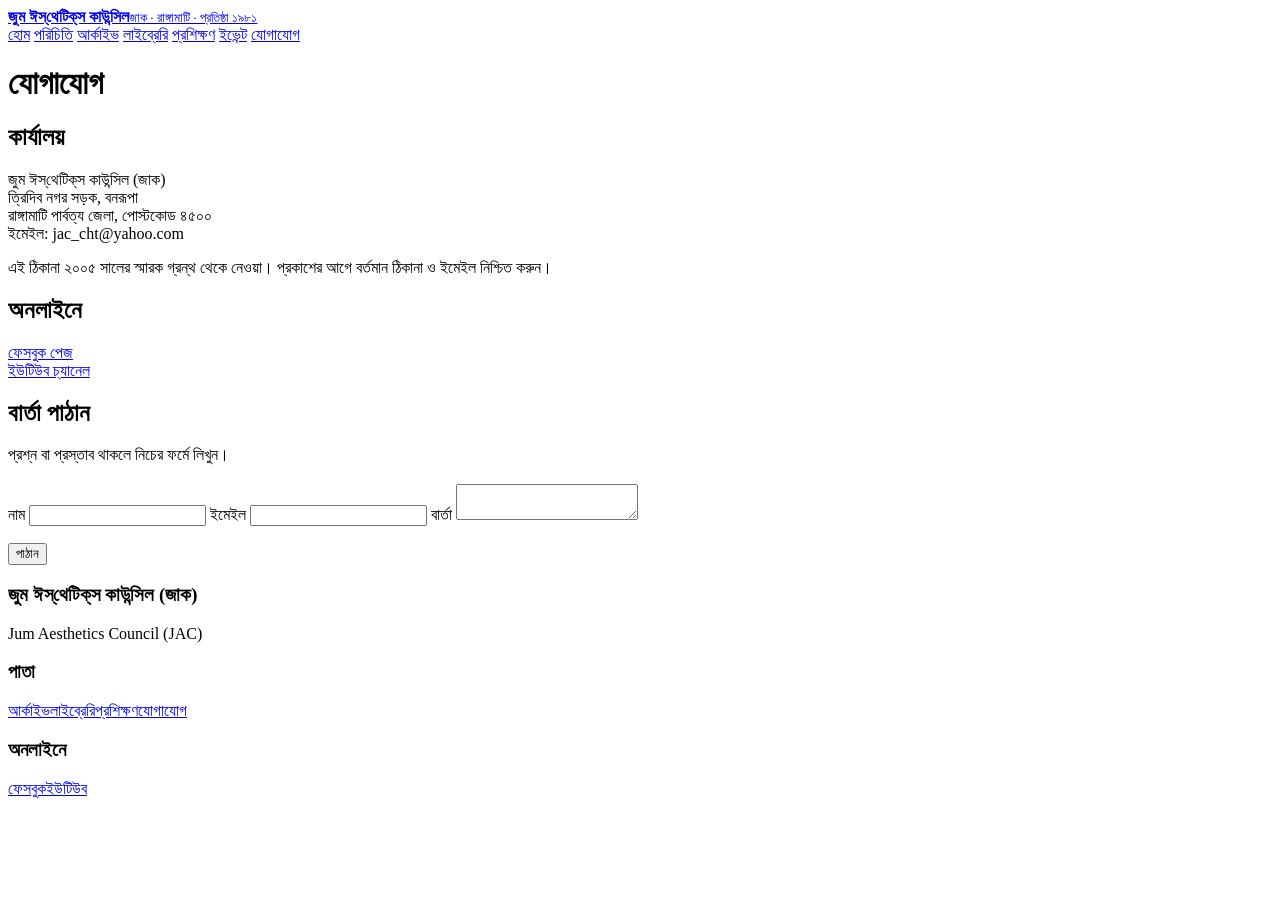
==== contact.html @ 09088769 "Add files via upload" ====
<!doctype html>
<html lang="bn">
<head>
<meta charset="utf-8">
<meta name="viewport" content="width=device-width, initial-scale=1">
<title>যোগাযোগ - জাক</title>
<link rel="stylesheet" href="style.css">
<link href="https://fonts.googleapis.com/css2?family=Hind+Siliguri:wght@400;500;600&family=Noto+Serif+Bengali:wght@500;700;800&display=swap" rel="stylesheet">
</head>
<body>

<header>
  <div class="wrap bar">
    <a class="brand" href="index.html"><b>জুম ঈস্‌থেটিক্‌স কাউন্সিল</b><small>জাক · রাঙ্গামাটি · প্রতিষ্ঠা ১৯৮১</small></a>
    <nav aria-label="প্রধান মেনু">
      <a href="index.html">হোম</a>
      <a href="about.html">পরিচিতি</a>
      <a href="archive.html">আর্কাইভ</a>
      <a href="library.html">লাইব্রেরি</a>
      <a href="training.html">প্রশিক্ষণ</a>
      <a href="events.html">ইভেন্ট</a>
      <a href="contact.html" aria-current="page">যোগাযোগ</a>
    </nav>
  </div>
</header>

<main>
  <div class="wrap page-title">
    <h1>যোগাযোগ</h1>
  </div>

  <div class="wrap sec">
    <div class="row">
      <div class="prose">
        <h2>কার্যালয়</h2>
        <p style="margin-top:12px">জুম ঈস্‌থেটিক্‌স কাউন্সিল (জাক)<br>ত্রিদিব নগর সড়ক, বনরূপা<br>রাঙ্গামাটি পার্বত্য জেলা, পোস্টকোড ৪৫০০<br>ইমেইল: jac_cht@yahoo.com</p>
        <p class="note" style="margin-top:14px">এই ঠিকানা ২০০৫ সালের স্মারক গ্রন্থ থেকে নেওয়া। প্রকাশের আগে বর্তমান ঠিকানা ও ইমেইল নিশ্চিত করুন।</p>
      </div>
      <div class="prose">
        <h2>অনলাইনে</h2>
        <p style="margin-top:12px">
          <a href="https://www.facebook.com/JumAestheticsCouncil/" target="_blank" rel="noopener">ফেসবুক পেজ</a><br>
          <a href="https://www.youtube.com/@jac-jumaestheticscouncil3782" target="_blank" rel="noopener">ইউটিউব চ্যানেল</a>
        </p>
      </div>
    </div>
  </div>

  <div class="wrap sec">
    <h2>বার্তা পাঠান</h2>
    <p class="sub" style="margin-bottom:20px">প্রশ্ন বা প্রস্তাব থাকলে নিচের ফর্মে লিখুন।</p>

    <form name="contact" method="POST" data-netlify="true" netlify-honeypot="bot-field" id="contactForm">
      <input type="hidden" name="form-name" value="contact">
      <p hidden><label>Bot field: <input name="bot-field"></label></p>

      <label>নাম
        <input id="cName" name="name" type="text" autocomplete="name" required>
      </label>
      <label>ইমেইল
        <input id="cEmail" name="email" type="email" autocomplete="email" required>
      </label>
      <label>বার্তা
        <textarea id="cMsg" name="message" required></textarea>
      </label>

      <div id="cErr" style="color:var(--alert);font-size:14px;min-height:1.2em;"></div>
      <div id="cOk" class="ok" hidden>বার্তা পাঠানো হয়েছে। ধন্যবাদ।</div>

      <button class="btn" type="submit" style="justify-self:start">পাঠান</button>
    </form>
  </div>
</main>

<footer>
  <div class="wrap">
    <div><h3>জুম ঈস্‌থেটিক্‌স কাউন্সিল (জাক)</h3><p>Jum Aesthetics Council (JAC)</p></div>
    <div><h3>পাতা</h3><a href="archive.html">আর্কাইভ</a><a href="library.html">লাইব্রেরি</a><a href="training.html">প্রশিক্ষণ</a><a href="contact.html">যোগাযোগ</a></div>
    <div><h3>অনলাইনে</h3><a href="https://www.facebook.com/JumAestheticsCouncil/" target="_blank" rel="noopener">ফেসবুক</a><a href="https://www.youtube.com/@jac-jumaestheticscouncil3782" target="_blank" rel="noopener">ইউটিউব</a></div>
  </div>
</footer>

<script src="script.js"></script>
</body>
</html>
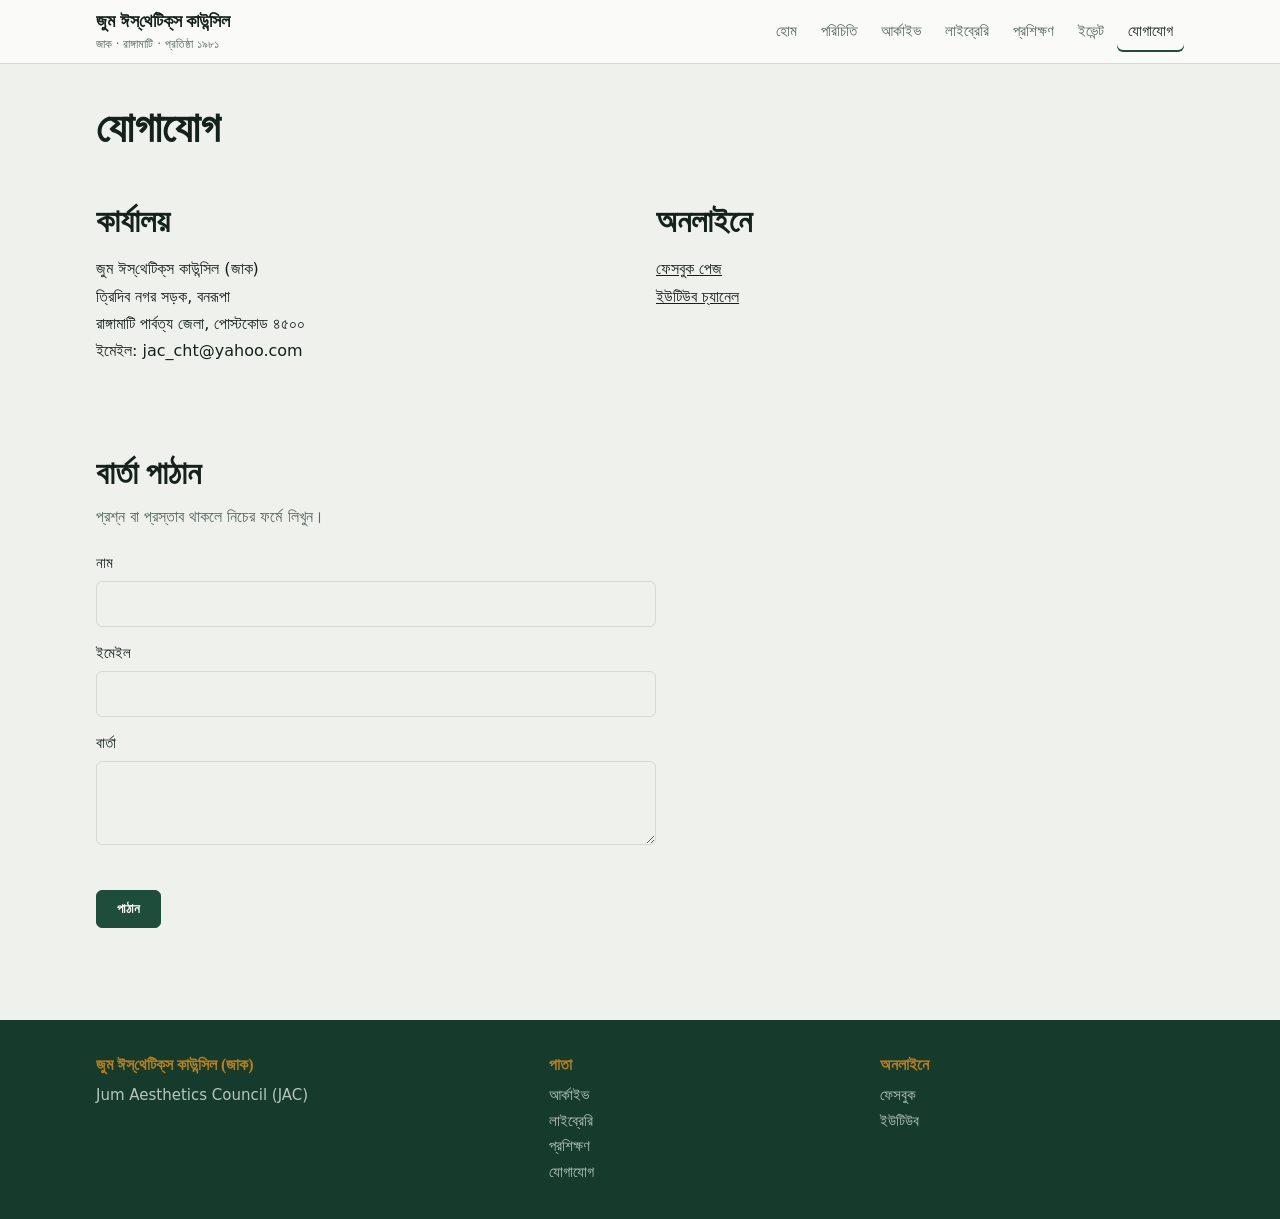
==== commit 2b496659: "Update contact.html" ====
--- a/contact.html
+++ b/contact.html
@@ -34,7 +34,6 @@
       <div class="prose">
         <h2>কার্যালয়</h2>
         <p style="margin-top:12px">জুম ঈস্‌থেটিক্‌স কাউন্সিল (জাক)<br>ত্রিদিব নগর সড়ক, বনরূপা<br>রাঙ্গামাটি পার্বত্য জেলা, পোস্টকোড ৪৫০০<br>ইমেইল: jac_cht@yahoo.com</p>
-        <p class="note" style="margin-top:14px">এই ঠিকানা ২০০৫ সালের স্মারক গ্রন্থ থেকে নেওয়া। প্রকাশের আগে বর্তমান ঠিকানা ও ইমেইল নিশ্চিত করুন।</p>
       </div>
       <div class="prose">
         <h2>অনলাইনে</h2>
@@ -82,4 +81,4 @@
 
 <script src="script.js"></script>
 </body>
-</html>+</html>
--- a/style.css
+++ b/style.css
@@ -0,0 +1,493 @@
+:root {
+  --bg: #EEF1EC;
+  --surface: #FAFBF8;
+  --ink: #16211C;
+  --muted: #56655D;
+  --line: #D4DBD3;
+  --accent: #1E4D3B;
+  --on-accent: #FFFFFF;
+  --warm: #B87F1B;
+  --alert: #A8322D;
+  --hero-bg: #163A2C;
+  --hero-ink: #F1F5EF;
+  --hero-muted: #B5C7BC;
+  --f-display: "Noto Serif Bengali", "Kalpurush", serif;
+  --f-body: "Hind Siliguri", "Noto Sans Bengali", "Kalpurush", system-ui, sans-serif;
+  --r: 6px;
+}
+
+@media (prefers-color-scheme: dark) {
+  :root {
+    --bg: #0F1613;
+    --surface: #17211C;
+    --ink: #E7EEE8;
+    --muted: #9BAAA2;
+    --line: #2A3731;
+    --accent: #6FBF98;
+    --on-accent: #0F1613;
+    --warm: #E0B04F;
+    --alert: #E07A74;
+    --hero-bg: #0B1F17;
+    --hero-ink: #F1F5EF;
+    --hero-muted: #A6BBB0;
+  }
+}
+
+* { box-sizing: border-box; }
+
+body {
+  margin: 0;
+  background: var(--bg);
+  color: var(--ink);
+  font-family: var(--f-body);
+  font-size: 16px;
+  line-height: 1.7;
+}
+
+h1, h2, h3 {
+  font-family: var(--f-display);
+  line-height: 1.35;
+  margin: 0;
+}
+
+p { margin: 0; }
+a { color: inherit; }
+img { max-width: 100%; }
+
+:focus-visible {
+  outline: 3px solid var(--warm);
+  outline-offset: 2px;
+}
+
+.wrap {
+  max-width: 1120px;
+  margin-inline: auto;
+  padding-left: max(16px, env(safe-area-inset-left, 0px));
+  padding-right: max(16px, env(safe-area-inset-right, 0px));
+}
+
+/* header */
+header {
+  position: sticky;
+  top: 0;
+  z-index: 20;
+  background: var(--surface);
+  border-bottom: 1px solid var(--line);
+}
+
+.bar {
+  display: flex;
+  align-items: center;
+  gap: 16px;
+  padding-block: 10px;
+}
+
+.brand {
+  text-decoration: none;
+  flex: none;
+  line-height: 1.25;
+}
+
+.brand b {
+  font-family: var(--f-display);
+  font-size: 18px;
+  display: block;
+}
+
+.brand small {
+  color: var(--muted);
+  font-size: 12px;
+}
+
+nav {
+  display: flex;
+  gap: 2px;
+  overflow-x: auto;
+  min-width: 0;
+  flex: 1;
+  justify-content: flex-end;
+}
+
+nav a {
+  white-space: nowrap;
+  text-decoration: none;
+  padding: 8px 11px;
+  border-radius: var(--r);
+  font-weight: 500;
+  font-size: 15px;
+  color: var(--muted);
+}
+
+nav a:hover {
+  color: var(--ink);
+  background: var(--bg);
+}
+
+nav a[aria-current="page"] {
+  color: var(--ink);
+  box-shadow: inset 0 -2px 0 var(--accent);
+}
+
+@media (max-width: 860px) {
+  .bar { flex-wrap: wrap; gap: 4px; }
+  nav { flex-basis: 100%; justify-content: flex-start; padding-bottom: 4px; }
+  .brand small { display: none; }
+}
+
+/* hero */
+.hero {
+  background: var(--hero-bg);
+  color: var(--hero-ink);
+}
+
+.hero .wrap {
+  padding-block: 64px 56px;
+}
+
+.eyebrow {
+  font-size: 14px;
+  letter-spacing: .06em;
+  color: var(--warm);
+  font-weight: 600;
+  margin-bottom: 12px;
+}
+
+.hero h1 {
+  font-size: clamp(32px, 5.6vw, 56px);
+  font-weight: 800;
+  max-width: 18ch;
+}
+
+.hero .lead {
+  color: var(--hero-muted);
+  font-size: 18px;
+  margin-top: 18px;
+  max-width: 54ch;
+}
+
+.cta {
+  display: flex;
+  gap: 12px;
+  flex-wrap: wrap;
+  margin-top: 26px;
+}
+
+.btn {
+  display: inline-flex;
+  align-items: center;
+  justify-content: center;
+  padding: 10px 20px;
+  border-radius: var(--r);
+  border: 1.5px solid var(--accent);
+  background: var(--accent);
+  color: var(--on-accent);
+  font-weight: 600;
+  text-decoration: none;
+  cursor: pointer;
+}
+
+.btn.ghost {
+  background: transparent;
+  color: var(--ink);
+  border-color: var(--line);
+}
+
+.hero .btn {
+  background: var(--warm);
+  border-color: var(--warm);
+  color: #1a1208;
+}
+
+.hero .btn.ghost {
+  background: transparent;
+  color: var(--hero-ink);
+  border-color: #ffffff55;
+}
+
+.stats {
+  display: flex;
+  gap: 36px;
+  flex-wrap: wrap;
+  margin-top: 40px;
+  padding-top: 22px;
+  border-top: 1px solid #ffffff2a;
+}
+
+.stats b {
+  font-family: var(--f-display);
+  font-size: 30px;
+  display: block;
+  color: var(--warm);
+  line-height: 1.2;
+}
+
+.stats span {
+  color: var(--hero-muted);
+  font-size: 14px;
+}
+
+/* sections */
+.sec {
+  padding-block: 44px;
+}
+
+.sec h2 {
+  font-size: clamp(23px, 3.2vw, 32px);
+  font-weight: 700;
+}
+
+.sub {
+  color: var(--muted);
+  margin-top: 8px;
+  max-width: 62ch;
+}
+
+.head {
+  display: flex;
+  justify-content: space-between;
+  align-items: end;
+  gap: 16px;
+  flex-wrap: wrap;
+  margin-bottom: 22px;
+}
+
+.grid {
+  display: grid;
+  gap: 16px;
+  grid-template-columns: repeat(auto-fill, minmax(250px, 1fr));
+}
+
+.card {
+  background: var(--surface);
+  border: 1px solid var(--line);
+  border-radius: var(--r);
+  padding: 18px;
+  display: flex;
+  flex-direction: column;
+  gap: 8px;
+}
+
+.card h3 { font-size: 18px; }
+.card p, .muted { color: var(--muted); font-size: 15px; }
+
+.link {
+  text-decoration: none;
+  font-weight: 500;
+  color: var(--accent);
+  margin-top: 4px;
+}
+
+.link:hover { text-decoration: underline; }
+
+.row {
+  display: grid;
+  gap: 32px;
+  grid-template-columns: 1fr 1fr;
+}
+
+@media (max-width: 820px) {
+  .row { grid-template-columns: 1fr; }
+}
+
+.people {
+  display: flex;
+  flex-wrap: wrap;
+  gap: 8px;
+}
+
+.people span {
+  padding: 4px 14px;
+  border-radius: var(--r);
+  background: var(--surface);
+  border: 1px solid var(--line);
+  font-weight: 500;
+}
+
+/* page title */
+.page-title {
+  padding-block: 36px 0;
+}
+
+.page-title h1 {
+  font-size: clamp(28px, 4.4vw, 42px);
+  font-weight: 800;
+}
+
+.page-title p {
+  color: var(--muted);
+  margin-top: 10px;
+  max-width: 64ch;
+}
+
+/* list */
+.list {
+  display: grid;
+  gap: 10px;
+}
+
+.item {
+  display: grid;
+  grid-template-columns: 1fr auto;
+  gap: 14px;
+  align-items: center;
+  background: var(--surface);
+  border: 1px solid var(--line);
+  border-radius: var(--r);
+  padding: 14px 16px;
+}
+
+.item h3 { font-size: 17px; }
+.item small { color: var(--muted); }
+
+.empty {
+  color: var(--muted);
+  padding: 16px;
+  border: 1px dashed var(--line);
+  border-radius: var(--r);
+  background: var(--surface);
+}
+
+/* forms */
+form {
+  display: grid;
+  gap: 14px;
+  max-width: 560px;
+}
+
+label {
+  display: grid;
+  gap: 5px;
+  font-weight: 500;
+  font-size: 15px;
+}
+
+input, select, textarea {
+  background: var(--bg);
+  border: 1.5px solid var(--line);
+  border-radius: var(--r);
+  padding: 9px 12px;
+  width: 100%;
+  font: inherit;
+  color: inherit;
+}
+
+textarea { min-height: 84px; resize: vertical; }
+
+.two {
+  display: grid;
+  gap: 14px;
+  grid-template-columns: 1fr 1fr;
+}
+
+@media (max-width: 560px) {
+  .two { grid-template-columns: 1fr; }
+}
+
+.note {
+  background: var(--surface);
+  border: 1px dashed var(--warm);
+  border-radius: var(--r);
+  padding: 10px 14px;
+  font-size: 14px;
+  color: var(--muted);
+}
+
+.ok {
+  background: var(--surface);
+  border: 1.5px solid var(--accent);
+  border-radius: var(--r);
+  padding: 12px 14px;
+  font-weight: 500;
+}
+
+/* events */
+.ev {
+  display: grid;
+  grid-template-columns: 72px 1fr;
+  gap: 16px;
+  align-items: center;
+  background: var(--surface);
+  border: 1px solid var(--line);
+  border-radius: var(--r);
+  padding: 14px 16px;
+}
+
+.date {
+  text-align: center;
+  border-right: 2px solid var(--line);
+  padding-right: 14px;
+}
+
+.date b {
+  font-family: var(--f-display);
+  font-size: 26px;
+  display: block;
+  line-height: 1.1;
+}
+
+.date span {
+  font-size: 13px;
+  color: var(--muted);
+}
+
+/* footer */
+footer {
+  background: var(--hero-bg);
+  color: var(--hero-ink);
+  margin-top: 48px;
+}
+
+footer .wrap {
+  display: grid;
+  grid-template-columns: 1.4fr 1fr 1fr;
+  gap: 28px;
+  padding-block: 34px;
+}
+
+footer h3 {
+  font-size: 16px;
+  color: var(--warm);
+  margin-bottom: 8px;
+}
+
+footer p, footer a {
+  color: var(--hero-muted);
+  font-size: 15px;
+  display: block;
+  text-decoration: none;
+}
+
+footer a:hover { color: var(--hero-ink); }
+
+@media (max-width: 700px) {
+  footer .wrap { grid-template-columns: 1fr; }
+}
+
+/* prose */
+.prose {
+  max-width: 66ch;
+}
+
+.prose p + p { margin-top: 14px; }
+
+/* toc */
+.toc {
+  margin: 10px 0 0;
+  padding-left: 18px;
+  color: var(--muted);
+  font-size: 15px;
+  display: grid;
+  gap: 4px;
+}
+
+details { margin-top: 6px; }
+summary { cursor: pointer; font-weight: 600; color: var(--accent); }
+@media (max-width: 600px) {
+  button[aria-label="উপরে যান"] {
+    bottom: 16px !important;
+    right: 16px !important;
+    width: 40px !important;
+    height: 40px !important;
+    font-size: 20px !important;
+  }
+}
